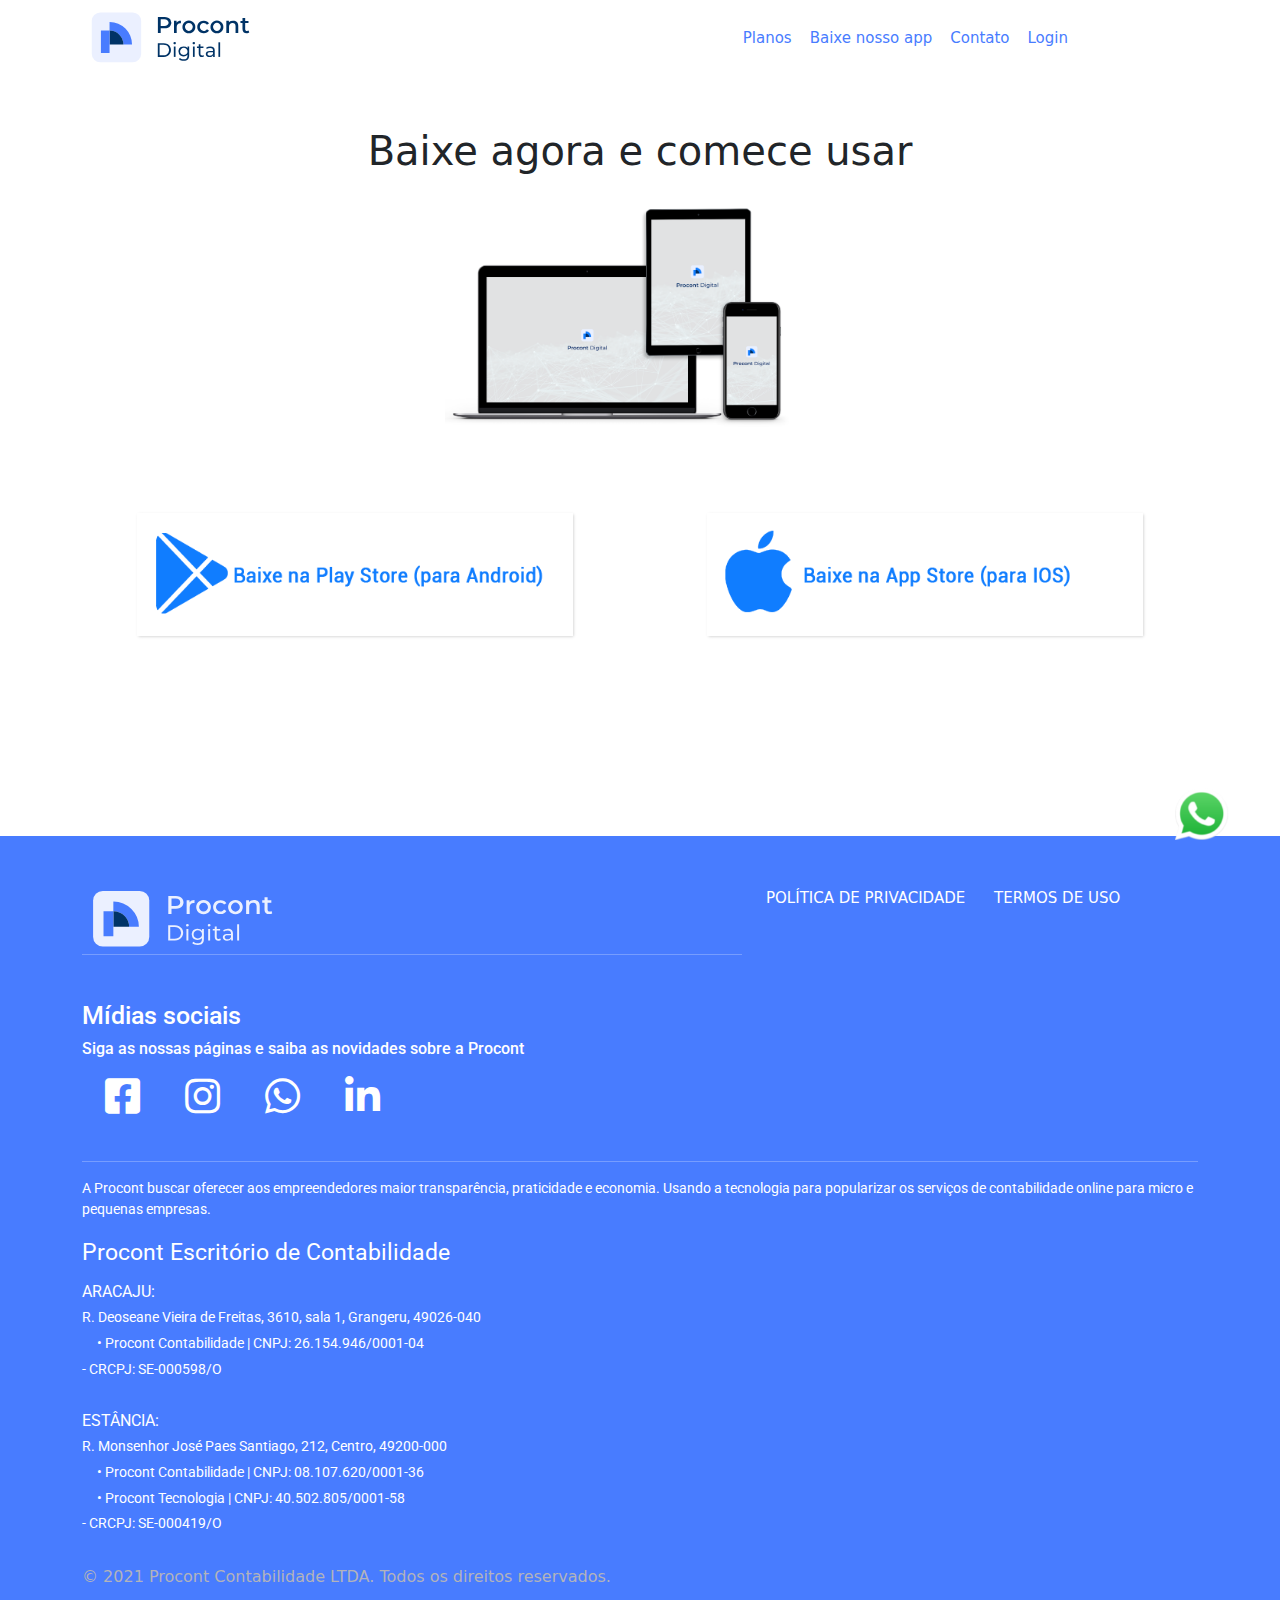
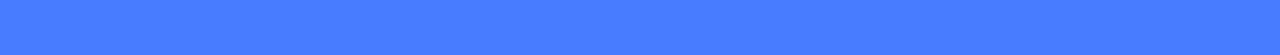
==== Baixeagora.html @ 04be62cb "Update - correcoes gerais no site, nome de arquiv" ====
<!DOCTYPE html>
<html lang="en">

<head>
    <meta charset="utf-8">
    <meta name="viewport" content="width=device-width, initial-scale=1.0, shrink-to-fit=no">
    <title>Procont.digital</title>
    <link rel="stylesheet" href="assets/bootstrap/css/bootstrap.min.css">
    <link rel="stylesheet" href="https://fonts.googleapis.com/css?family=Alata&amp;display=swap">
    <link rel="stylesheet" href="https://fonts.googleapis.com/css?family=Allerta&amp;display=swap">
    <link rel="stylesheet" href="https://fonts.googleapis.com/css?family=Roboto:300,400&amp;display=swap">
    <link rel="stylesheet" href="assets/fonts/fontawesome-all.min.css">
    <link rel="stylesheet" href="assets/css/SocialIcons.css">
    <link rel="stylesheet" href="assets/css/styles.css">
</head>

<body>
    <nav class="navbar navbar-light navbar-expand-md navigation-clean" style="background-color: #ffffff;margin-bottom: 10px;">
        <div class="container"><div>
<a href="index.html"><img src="assets/img/logotipo.svg" class="logo"></a>
</div><button class="navbar-toggler" data-bs-toggle="collapse"><span class="visually-hidden">Toggle navigation</span><span class="navbar-toggler-icon"></span></button><span id="navcol-1"><div class="collapse navbar-collapse" id="navcol-1">
    <ul class="navbar-nav ms-auto">
        <li class="nav-item"><a class="nav-link" href="#planos">Planos</a></li>
        <li class="nav-item"><a class="nav-link" href="Baixeagora.html">Baixe nosso app</a></li>
        <li class="nav-item"><a class="nav-link" href="Contato.html">Contato</a></li>
        <li class="nav-item"><a class="nav-link" href="https://app.gestta.com.br">Login</a></li>
    </ul>
</div></div>
    </nav>
    <section style="margin-top: 50px;text-align: center;">
        <div class="container">
            <div class="row">
                <div class="col-md-12">
                    <h2 style="font-size: 40px;">Baixe agora e comece usar<br></h2><img src="assets/img/ScreenShowcase01.png" style="width: 35%;margin-top: 20px;margin-bottom: 60px;">
                </div>
            </div>
        </div>
        <div class="container" style="margin-bottom: 200px;">
            <div class="row">
                <div class="col-md-6"><div>
<a href="https://play.google.com/store/apps/details?id=io.redspark.gestta.gestta_6172cc27ad8be20006a6f071"><img src="assets/img/playstore.png" class="aplicativos"></a>
</div></div>
                <div class="col-md-6"><div>
<a href="https://www.apple.com/br/app-store/"><img src="assets/img/applestore.png" class="aplicativos"></a>
</div></div>
            </div>
        </div>
    </section>
    <footer class="footer-dark" style="padding-top: 50px;padding-bottom: 50px;background-color: #487cff;">
        <div class="container">
            <div class="row" style="margin-bottom: 20px;">
                <div class="col-md-4" style="font-family: roboto;color: #ffffff;width: 60%;"><div>
<a href="index.html"><img src="assets/img/logotipofundoazul.svg" style="height: auto;width: 30%;margin-bottom: 10px;" class="logo"></a>
</div>
                    <hr style="margin-top: -0.5%;color: #ffffff;">
                    <h2 style="display: block;font-size: 25px;font-family: Roboto;"><br>Mídias sociais<br></h2>
                    <h2 style="font-size: 16px;font-family: Roboto;">Siga as nossas páginas e saiba as novidades sobre a Procont<br></h2>
                    <div class="social-icons" style="text-align: left;background-color: #487cff;margin-bottom: 20px;"><a href="https://www.facebook.com/procontdigital/"><i class="fab fa-facebook-square"></i></a><a href="https://www.instagram.com/procontdigital/"><i class="fab fa-instagram"></i></a><a href="https://wa.me/message/P5XFWB7TOA42P1"><i class="fab fa-whatsapp"></i></a><a href="https://br.linkedin.com/company/procont-contabilidade"><i class="fab fa-linkedin-in"></i></a></div>
                </div>
                <div class="col-md-4" style="width: 20%;"><a class=termos href="politicadeprivacidade.html">POLÍTICA DE PRIVACIDADE<br /></a>
</div>
                <div class="col-md-4" style="width: 20%;"><a class=termos href="termosdeuso.html">TERMOS DE USO<br /></a></div>
            </div>
        </div>
        <div class="container">
            <div class="row">
                <div class="col-md-12" style="font-family: roboto;color: #ffffff;">
                    <hr style="margin-top: -0.5%;color: #ffffff;">
                    <p style="font-size: 14px;">A Procont buscar oferecer aos empreendedores maior transparência, praticidade e economia. Usando a tecnologia para popularizar os serviços de contabilidade online para micro e pequenas empresas.<br></p>
                </div>
            </div>
        </div>
        <div class="container">
            <div class="row" style="margin-bottom: 20px;">
                <div class="col-md-4" style="font-family: roboto;color: #ffffff;width: 60%;">
                    <p style="font-size: 23px;">Procont Escritório de Contabilidade</p>
                    <div style="line-height: 0.7;margin-bottom: 40px;">
                        <p>ARACAJU:</p>
                        <p style="font-size: 14px;">R. Deoseane Vieira de Freitas, 3610, sala 1, Grangeru, 49026-040</p>
                        <p style="font-size: 14px;margin-left: 15px;">• Procont Contabilidade | CNPJ: 26.154.946/0001-04<br></p>
                        <p style="font-size: 14px;">- CRCPJ: SE-000598/O</p>
                    </div>
                    <div style="line-height: 0.7;">
                        <p>ESTÂNCIA:</p>
                        <p style="font-size: 14px;">R. Monsenhor José Paes Santiago, 212, Centro, 49200-000</p>
                        <p style="font-size: 14px;margin-left: 15px;">• Procont Contabilidade | CNPJ: 08.107.620/0001-36</p>
                        <p style="font-size: 14px;margin-left: 15px;">• Procont Tecnologia | CNPJ: 40.502.805/0001-58</p>
                        <p style="font-size: 14px;">- CRCPJ: SE-000419/O</p>
                    </div>
                </div>
            </div>
        </div>
        <div class="container">
            <div class="row">
                <div class="col-md-6 item text">
                    <p style="color: #b2b3bb;">© 2021 Procont Contabilidade LTDA. Todos os direitos reservados.<br></p>
                </div>
            </div>
        </div>
    </footer><!-- botão flutuante whatsapp -->

<a href="https://wa.me/message/P5XFWB7TOA42P1"
    target="_blank"
    style="position:fixed;bottom:60px;right:30px;">
    <img src="assets/img/whatsapp.png" alt="Contato pelo WhatsApp" />
    
</a>


    <script src="assets/bootstrap/js/bootstrap.min.js"></script>
    <script src="assets/js/EstadoeCidades.js"></script>
    <script src="assets/js/JavaScript.js"></script>
</body>

</html>
---- assets/css/SocialIcons.css ----
.social-icons {
  color: #313437;
  background-color: #fff;
  text-align: center;
  padding: 0px 0;
}

@media (max-width:767px) {
  .social-icons {
    padding: 50px 0;
  }
}

.social-icons i {
  font-size: 40px;
  display: inline-block;
  color: #ffffff;
  margin: 0 10px;
  width: 60px;
  height: 60px;
  text-align: center;
  border-radius: 50%;
  line-height: 60px;
}

.titulo {
  font-size: 20px;
}
---- assets/css/styles.css ----
.botaowhattsapp {
  background-color: #487cff;
  color: #fff;
  padding-left: 50px;
  padding-right: 50px;
  border-radius: 25px;
  border-color: #487cff;
}

.botaowhattsapp:hover {
  background-color: #0464eb;
  color: #fff;
  padding-left: 50px;
  padding-right: 50px;
  border-radius: 25px;
  border-color: #0464eb;
}

.cookiealert {
  position: fixed;
  bottom: 0;
  left: 0;
  width: 100%;
  margin: 0 !important;
  z-index: 999;
  opacity: 0;
  visibility: hidden;
  border-radius: 0;
  transform: translateY(100%);
  transition: all 500ms ease-out;
  color: #fff;
  background: #487cff;
}

.cookiealert.show {
  opacity: 1;
  visibility: visible;
  transform: translateY(0%);
  transition-delay: 1000ms;
}

.cookiealert a {
  text-decoration: underline;
}

.cookiealert .acceptcookies {
  margin-left: 10px;
  vertical-align: baseline;
  padding: 7px;
  padding-left: 30px;
  padding-right: 30px;
  border-radius: 15px;
}

#buttonpreco {
  color: #487cff;
  background-color: #fff;
  border-color: #487cff;
  padding-top: 10px;
  padding-bottom: 10px;
  padding-left: 30px;
  padding-right: 30px;
  border-radius: 10px;
  margin-bottom: 20px;
}

#buttonpreco:hover {
  color: #fff;
  background-color: #487cff;
  border-color: #487cff;
  padding-top: 10px;
  padding-bottom: 10px;
  padding-left: 30px;
  padding-right: 30px;
  border-radius: 10px;
  margin-bottom: 20px;
}

.imageminicio {
  animation: go-back 1s;
  display: flex;
  justify-content: center;
  align-items: center;
}

@keyframes go-back {
  from {
    transform: translateX(100px);
  }
  to {
    transform: translateX(0);
  }
}

h1 {
  display: inline-block;
  color: #ffffff;
  background-color: #487cff;
  width: auto;
  font-size: 50px;
  font-family: Roboto;
  font-weight: bold;
}

cursor {
  display: inline-block;
  background-color: #003366;
  margin-left: 0.1rem;
  width: 3px;
  animation: blink 1s infinite;
}

a #button {
  padding: 15px;
  padding-left: 30px;
  padding-right: 30px;
  margin-top: 10px;
  margin-left: 30px;
  margin-right: 30px;
  box-shadow: 5px 5px 10px #ccc;
  border-radius: 2px;
}

.btn-outline-primary:active {
  background-color: #ffffff;
}

.btn-outline-primary:hover {
  background-color: #ffffff;
}

.btn-outline-primary {
  color: #487cff;
}

#burocracia {
  text-align: center;
  margin-top: 60px;
  font-size: 30px;
  font-family: 'Roboto';
}

#botaocontador:hover {
  color: #487cff;
  background-color: #fff;
  border-color: #487cff;
  border-radius: 10px;
}

.termos:hover {
  color: #ffffff;
}

a {
  color: #ffffff;
  font-size: 15px;
  text-decoration: initial;
}

a #botaocontador {
  margin-top: 20px;
  padding: 10px;
  padding-left: 20px;
  padding-right: 20px;
  background-color: #487cff;
  border-color: #487cff;
  border-radius: 10px;
}

.features__tick::after {
  content: "\2713";
  font-size: 1.5em;
  color: #487cff;
}

div .servico {
  background-color: #dcdcdc;
}

.textotabela {
  color: #2343d4;
}

div .simples {
  border-bottom: 1px;
}

div .plano1 {
  border-radius: 15px 0 0 0;
  background-color: #0464eb;
  color: #ffffff;
  border-bottom: 1px;
}

div .plano2 {
  background-color: #0542e6;
  color: #ffffff;
  border-bottom: 1px;
}

div .plano3 {
  border-radius: 0 15px 0 0;
  border-bottom: 1px;
  background-color: #0628e3;
  color: #ffffff;
}

div .paragrafo {
  line-height: 0.7;
}

div .titulo {
  color: #002dff;
}

.nav-link:focus, .nav-link:hover {
  color: #487cff;
}

#navcol-1 {
  margin-right: 60px;
}

#navcol-1 .nav-link:hover {
  color: #ffffff;
  background-color: #487cff;
  border-color: #487cff;
  border-radius: 10px;
}

#navcol-1 .nav-link {
  color: #487cff;
}

div a .aplicativos {
  width: 80%;
  box-shadow: 0.5px 0.5px 3px #ccc;
}

div a:hover .aplicativos {
  width: 82%;
}

div a .logo {
  width: 180px;
}

.introducao {
  display: inline-block;
  color: #487cff;
  width: auto;
  font-size: 50px;
  font-family: Roboto;
  font-weight: bold;
}

.btn-outline-primary {
  color: #002dff;
  border-color: #ffffff;
}

div .formulario {
  margin-top: 40px;
  font-family: Roboto;
  font-size: 16px;
}

div .form-group {
  color: #ffffff;
  margin-bottom: 10px;
}

div .form-control {
  color: #c2c2c2;
}

div .form-control::placeholder {
  color: #c2c2c2;
}

div .informativo {
  color: #ffffff;
  margin-bottom: 10px;
}

div .contato {
  text-align: center;
  margin-top: 10px;
  margin-bottom: 100px;
}

div .contato button {
  padding: 20px;
  color: #ffffff;
  background-color: #0464eb;
  box-shadow: 2px 2px 3px #0542e6;
}

div .contato button:hover {
  background-color: #0542e6;
}

h2 .linkduvida {
  color: #002dff;
}

a img {
  width: 70%;
}

.nav-item {
  color: #487cff;
  margin-right: 2px;
}

#buttoninicial {
  color: #fff;
  background-color: #487cff;
  border-color: #487cff;
  padding-top: 10px;
  padding-bottom: 10px;
  padding-left: 30px;
  padding-right: 30px;
  border-radius: 10px;
  margin-top: 50px;
  margin-bottom: 50px;
  margin-left: 30px;
}

#buttoninicial:hover {
  color: #487cff;
  background-color: #fff;
  border-color: #487cff;
  padding-top: 10px;
  padding-bottom: 10px;
  padding-left: 30px;
  padding-right: 30px;
  border-radius: 10px;
}

.precoicone {
  margin-bottom: -0px;
}

.modalDialog {
  position: fixed;
  font-family: Arial, Helvetica, sans-serif;
  top: 0;
  right: 0;
  bottom: 0;
  left: 0;
  background: rgba(0, 0, 0, 0.8);
  z-index: 99999;
  opacity: 0;
  -webkit-transition: opacity 400ms ease-in;
  -moz-transition: opacity 400ms ease-in;
  transition: opacity 400ms ease-in;
  pointer-events: none;
}

.modalDialog:target {
  opacity: 1;
  pointer-events: auto;
}

.modalDialog > div {
  width: 400px;
  position: fixed;
  bottom: 20px;
  right: 30px;
  margin: 10% auto;
  padding: 5px 20px 13px 20px;
  border-radius: 10px;
  background: #fff;
  background: -moz-linear-gradient(#fff, #999);
  background: -webkit-linear-gradient(#fff, #999);
  background: -o-linear-gradient(#fff, #999);
}

.close {
  background: #606061;
  color: #FFFFFF;
  line-height: 25px;
  position: absolute;
  right: -12px;
  text-align: center;
  top: -10px;
  width: 24px;
  text-decoration: none;
  font-weight: bold;
  -webkit-border-radius: 12px;
  -moz-border-radius: 12px;
  border-radius: 12px;
  -moz-box-shadow: 1px 1px 3px #000;
  -webkit-box-shadow: 1px 1px 3px #000;
  box-shadow: 1px 1px 3px #000;
}

.close:hover {
  background: #00d9ff;
}
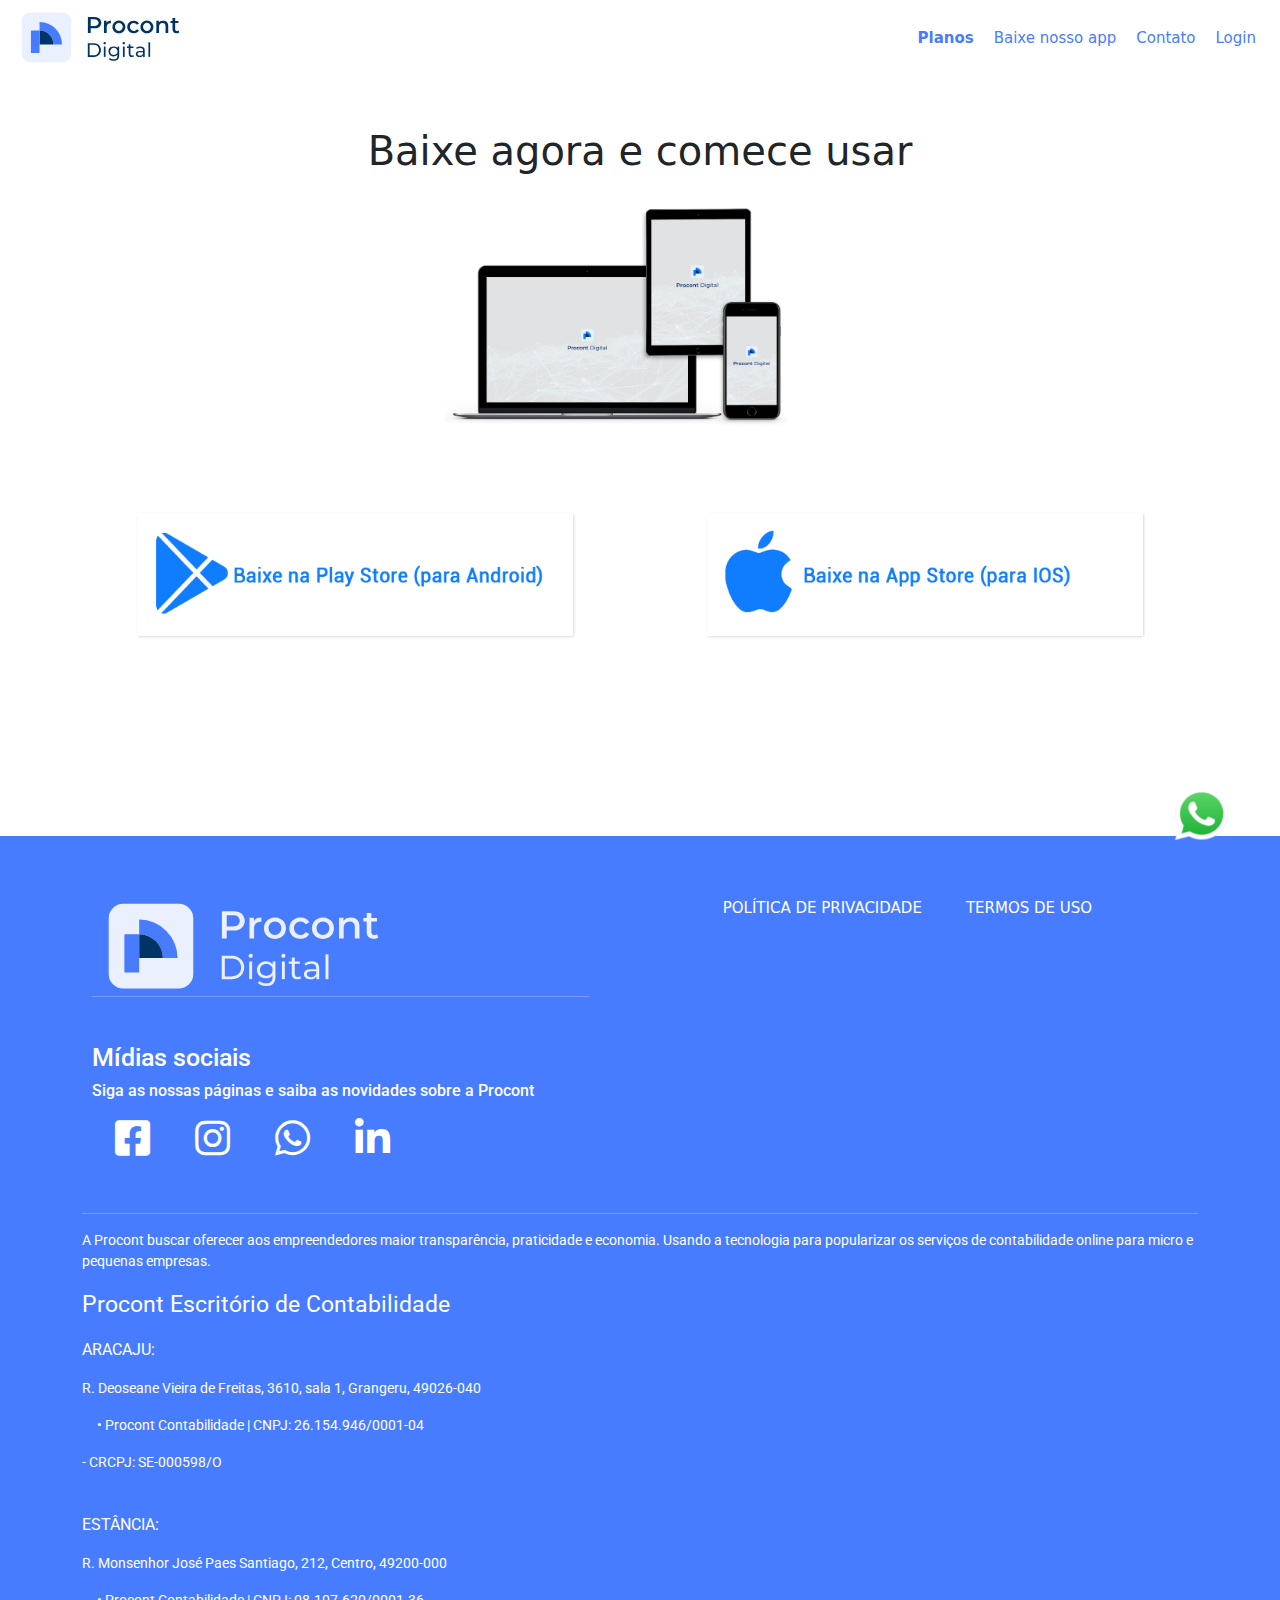
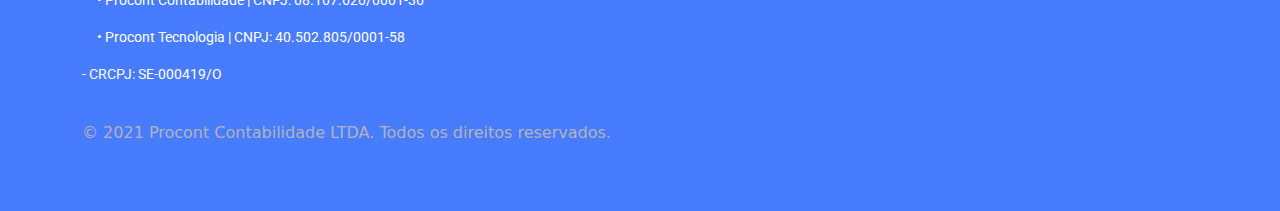
==== commit af9c98eb: "update e v2" ====
--- a/Baixeagora.html
+++ b/Baixeagora.html
@@ -15,17 +15,19 @@
 </head>
 
 <body>
-    <nav class="navbar navbar-light navbar-expand-md navigation-clean" style="background-color: #ffffff;margin-bottom: 10px;">
-        <div class="container"><div>
+    <nav class="navbar navbar-light navbar-expand-md" style="background-color: #ffffff;margin-bottom: 10px;">
+        <div class="container-fluid"><div>
 <a href="index.html"><img src="assets/img/logotipo.svg" class="logo"></a>
-</div><button class="navbar-toggler" data-bs-toggle="collapse"><span class="visually-hidden">Toggle navigation</span><span class="navbar-toggler-icon"></span></button><span id="navcol-1"><div class="collapse navbar-collapse" id="navcol-1">
-    <ul class="navbar-nav ms-auto">
-        <li class="nav-item"><a class="nav-link" href="#planos">Planos</a></li>
-        <li class="nav-item"><a class="nav-link" href="Baixeagora.html">Baixe nosso app</a></li>
-        <li class="nav-item"><a class="nav-link" href="Contato.html">Contato</a></li>
-        <li class="nav-item"><a class="nav-link" href="https://app.gestta.com.br">Login</a></li>
-    </ul>
-</div></div>
+</div><button data-bs-toggle="collapse" class="navbar-toggler" data-bs-target="#navcol-2"><span class="visually-hidden">Toggle navigation</span><span class="navbar-toggler-icon"></span></button>
+            <div class="collapse navbar-collapse" id="navcol-2" style="justify-content: right;">
+                <ul class="navbar-nav">
+                    <li class="nav-item"><a class="nav-link active" href="#planos" style="color: #487cff;margin-right: 2px;">Planos</a></li>
+                    <li class="nav-item"><a class="nav-link" href="Baixeagora.html" style="color: #487cff;margin-right: 2px;">Baixe nosso app</a></li>
+                    <li class="nav-item"><a class="nav-link" href="Contato.html" style="color: #487cff;margin-right: 2px;">Contato</a></li>
+                    <li class="nav-item"><a class="nav-link" href="https://app.gestta.com.br" style="color: #487cff;margin-right: 2px;">Login</a></li>
+                </ul>
+            </div>
+        </div>
     </nav>
     <section style="margin-top: 50px;text-align: center;">
         <div class="container">
@@ -45,21 +47,30 @@
 </div></div>
             </div>
         </div>
-    </section>
+    </section><!-- botão flutuante whatsapp -->
+
+<a href="https://wa.me/message/P5XFWB7TOA42P1"
+    target="_blank"
+    style="position:fixed;bottom:60px;right:30px;">
+    <img src="assets/img/whatsapp.png" alt="Contato pelo WhatsApp" />
+    
+</a>
+
+
     <footer class="footer-dark" style="padding-top: 50px;padding-bottom: 50px;background-color: #487cff;">
         <div class="container">
             <div class="row" style="margin-bottom: 20px;">
-                <div class="col-md-4" style="font-family: roboto;color: #ffffff;width: 60%;"><div>
-<a href="index.html"><img src="assets/img/logotipofundoazul.svg" style="height: auto;width: 30%;margin-bottom: 10px;" class="logo"></a>
+                <div class="col-md-4" style="font-family: roboto;color: #ffffff;margin-right: 100px;width: auto;"><div>
+<a href="index.html"><img src="assets/img/logotipofundoazul.svg" style="height: auto;width: 60%;margin-bottom: 10px;" class="logo"></a>
 </div>
                     <hr style="margin-top: -0.5%;color: #ffffff;">
                     <h2 style="display: block;font-size: 25px;font-family: Roboto;"><br>Mídias sociais<br></h2>
                     <h2 style="font-size: 16px;font-family: Roboto;">Siga as nossas páginas e saiba as novidades sobre a Procont<br></h2>
                     <div class="social-icons" style="text-align: left;background-color: #487cff;margin-bottom: 20px;"><a href="https://www.facebook.com/procontdigital/"><i class="fab fa-facebook-square"></i></a><a href="https://www.instagram.com/procontdigital/"><i class="fab fa-instagram"></i></a><a href="https://wa.me/message/P5XFWB7TOA42P1"><i class="fab fa-whatsapp"></i></a><a href="https://br.linkedin.com/company/procont-contabilidade"><i class="fab fa-linkedin-in"></i></a></div>
                 </div>
-                <div class="col-md-4" style="width: 20%;"><a class=termos href="politicadeprivacidade.html">POLÍTICA DE PRIVACIDADE<br /></a>
+                <div class="col-md-4" style="width: auto;"><a class=termos href="politica.html">POLÍTICA DE PRIVACIDADE<br /></a>
 </div>
-                <div class="col-md-4" style="width: 20%;"><a class=termos href="termosdeuso.html">TERMOS DE USO<br /></a></div>
+                <div class="col-md-4" style="width: auto;"><a class=termos href="termos.html">TERMOS DE USO<br /></a></div>
             </div>
         </div>
         <div class="container">
@@ -71,16 +82,16 @@
             </div>
         </div>
         <div class="container">
-            <div class="row" style="margin-bottom: 20px;">
-                <div class="col-md-4" style="font-family: roboto;color: #ffffff;width: 60%;">
+            <div class="row" style="margin-bottom: 20px;font-family: roboto;color: #ffffff;">
+                <div class="col" style="width: auto;">
                     <p style="font-size: 23px;">Procont Escritório de Contabilidade</p>
-                    <div style="line-height: 0.7;margin-bottom: 40px;">
+                    <div style="margin-bottom: 40px;">
                         <p>ARACAJU:</p>
                         <p style="font-size: 14px;">R. Deoseane Vieira de Freitas, 3610, sala 1, Grangeru, 49026-040</p>
                         <p style="font-size: 14px;margin-left: 15px;">• Procont Contabilidade | CNPJ: 26.154.946/0001-04<br></p>
                         <p style="font-size: 14px;">- CRCPJ: SE-000598/O</p>
                     </div>
-                    <div style="line-height: 0.7;">
+                    <div>
                         <p>ESTÂNCIA:</p>
                         <p style="font-size: 14px;">R. Monsenhor José Paes Santiago, 212, Centro, 49200-000</p>
                         <p style="font-size: 14px;margin-left: 15px;">• Procont Contabilidade | CNPJ: 08.107.620/0001-36</p>
@@ -88,25 +99,17 @@
                         <p style="font-size: 14px;">- CRCPJ: SE-000419/O</p>
                     </div>
                 </div>
+                <div class="col"></div>
             </div>
         </div>
         <div class="container">
             <div class="row">
-                <div class="col-md-6 item text">
+                <div class="col-md-6 item text" style="width: auto;">
                     <p style="color: #b2b3bb;">© 2021 Procont Contabilidade LTDA. Todos os direitos reservados.<br></p>
                 </div>
             </div>
         </div>
-    </footer><!-- botão flutuante whatsapp -->
-
-<a href="https://wa.me/message/P5XFWB7TOA42P1"
-    target="_blank"
-    style="position:fixed;bottom:60px;right:30px;">
-    <img src="assets/img/whatsapp.png" alt="Contato pelo WhatsApp" />
-    
-</a>
-
-
+    </footer>
     <script src="assets/bootstrap/js/bootstrap.min.js"></script>
     <script src="assets/js/EstadoeCidades.js"></script>
     <script src="assets/js/JavaScript.js"></script>
--- a/assets/css/SocialIcons.css
+++ b/assets/css/SocialIcons.css
@@ -27,3 +27,6 @@
   font-size: 20px;
 }
 
+@media (min-width: 1200px) {
+}
+
--- a/assets/css/styles.css
+++ b/assets/css/styles.css
@@ -98,7 +98,7 @@
   background-color: #487cff;
   width: auto;
   font-size: 50px;
-  font-family: Roboto;
+  font-family: 'Roboto';
   font-weight: bold;
 }
 
@@ -133,18 +133,12 @@
   color: #487cff;
 }
 
-#burocracia {
-  text-align: center;
-  margin-top: 60px;
-  font-size: 30px;
+#trocarqualquerhora {
   font-family: 'Roboto';
-}
-
-#botaocontador:hover {
-  color: #487cff;
-  background-color: #fff;
-  border-color: #487cff;
-  border-radius: 10px;
+  background-color: #ffffff;
+  color: #212121;
+  text-align: left;
+  font-size: 16px;
 }
 
 .termos:hover {
@@ -167,6 +161,13 @@
   border-radius: 10px;
 }
 
+#botaocontador:hover {
+  color: #487cff;
+  background-color: #fff;
+  border-color: #487cff;
+  border-radius: 10px;
+}
+
 .features__tick::after {
   content: "\2713";
   font-size: 1.5em;
@@ -217,10 +218,6 @@
   color: #487cff;
 }
 
-#navcol-1 {
-  margin-right: 60px;
-}
-
 #navcol-1 .nav-link:hover {
   color: #ffffff;
   background-color: #487cff;
@@ -304,6 +301,14 @@
   color: #002dff;
 }
 
+h3 .linkduvida {
+  color: #487cff;
+}
+
+h3 .linkduvida:hover {
+  color: #002dff;
+}
+
 a img {
   width: 70%;
 }
@@ -336,6 +341,51 @@
   padding-left: 30px;
   padding-right: 30px;
   border-radius: 10px;
+}
+
+#buttonservicos {
+  color: #fff;
+  background-color: #487cff;
+  border-color: #487cff;
+  padding-top: 13px;
+  padding-bottom: 13px;
+  width: 100%;
+  border-radius: 10px;
+  margin-top: 50px;
+  margin-bottom: 50px;
+}
+
+#buttonservicos:hover {
+  color: #487cff;
+  background-color: #fff;
+  border-color: #487cff;
+  padding-top: 13px;
+  padding-bottom: 13px;
+  width: 100%;
+  border-radius: 10px;
+}
+
+#buttontrocar {
+  display: block;
+  color: #fff;
+  background-color: #487cff;
+  border-color: #487cff;
+  padding-top: 13px;
+  padding-bottom: 13px;
+  border-radius: 10px;
+  margin-top: 50px;
+  margin-bottom: 50px;
+  width: 100%;
+}
+
+#buttontrocar:hover {
+  color: #487cff;
+  background-color: #fff;
+  border-color: #487cff;
+  padding-top: 13px;
+  padding-bottom: 13px;
+  border-radius: 10px;
+  width: 100%;
 }
 
 .precoicone {
@@ -400,3 +450,122 @@
   background: #00d9ff;
 }
 
+@media (min-width:768px) {
+  .col-md-4 {
+    flex: 0 0 auto;
+    width: 30%;
+    margin: 10px;
+  }
+}
+
+@media (min-width:768px) {
+  .col-md-3 {
+    flex: 0 0 auto;
+    width: 24%;
+    margin: 3px;
+  }
+}
+
+#navcol-1 {
+  margin-right: 60px;
+}
+
+.tiposervicos {
+  color: #487cff;
+  font-size: 25px;
+  font-family: 'Roboto';
+  font-weight: 900;
+}
+
+.textoservicos {
+  color: #212121;
+  font-size: 15px;
+  font: 400 1em 'Roboto';
+  margin-left: 30px;
+}
+
+.backtexto {
+  border: .8em #fc3d6c;
+  border-radius: 5px;
+  padding-left: 0.6em;
+  padding-right: 0.6em;
+  background-color: #fc3d6c;
+  font: 400 0.8em 'Roboto';
+  background-clip: border-box;
+}
+
+.iconservicos {
+  width: 5%;
+  margin-right: 5px;
+  justify-content: center;
+}
+
+.ideal {
+  display: inline-block;
+  color: #487cff;
+  width: auto;
+  font-size: 50px;
+  font-family: Roboto;
+  font-weight: bold;
+}
+
+.cursor2 {
+  display: inline-block;
+  background-color: #003366;
+  margin-left: 0.1rem;
+  width: 3px;
+  animation: blink 1s infinite;
+}
+
+.accordion {
+  background-color: #fff;
+  color: #212121;
+  cursor: pointer;
+  padding: 18px;
+  width: 100%;
+  text-align: left;
+  border: none;
+  outline: none;
+}
+
+.accordion:hover {
+  color: #487cff;
+}
+
+.active {
+  color: #487cff;
+  font-weight: bold;
+}
+
+.panel {
+  padding: 0 18px;
+  background-color: white;
+  display: none;
+  overflow: hidden;
+}
+
+#detalhe {
+  max-width: 600px;
+  border: 0.1px solid #ccc;
+}
+
+a #botaocontato {
+  margin-top: 20px;
+  padding: 10px;
+  background-color: #487cff;
+  border-color: #487cff;
+  border-radius: 10px;
+  width: 100%;
+}
+
+#botaocontato:hover {
+  color: #487cff;
+  background-color: #fff;
+  border-color: #487cff;
+  border-radius: 10px;
+}
+
+.politica {
+  color: #999999;
+}
+
